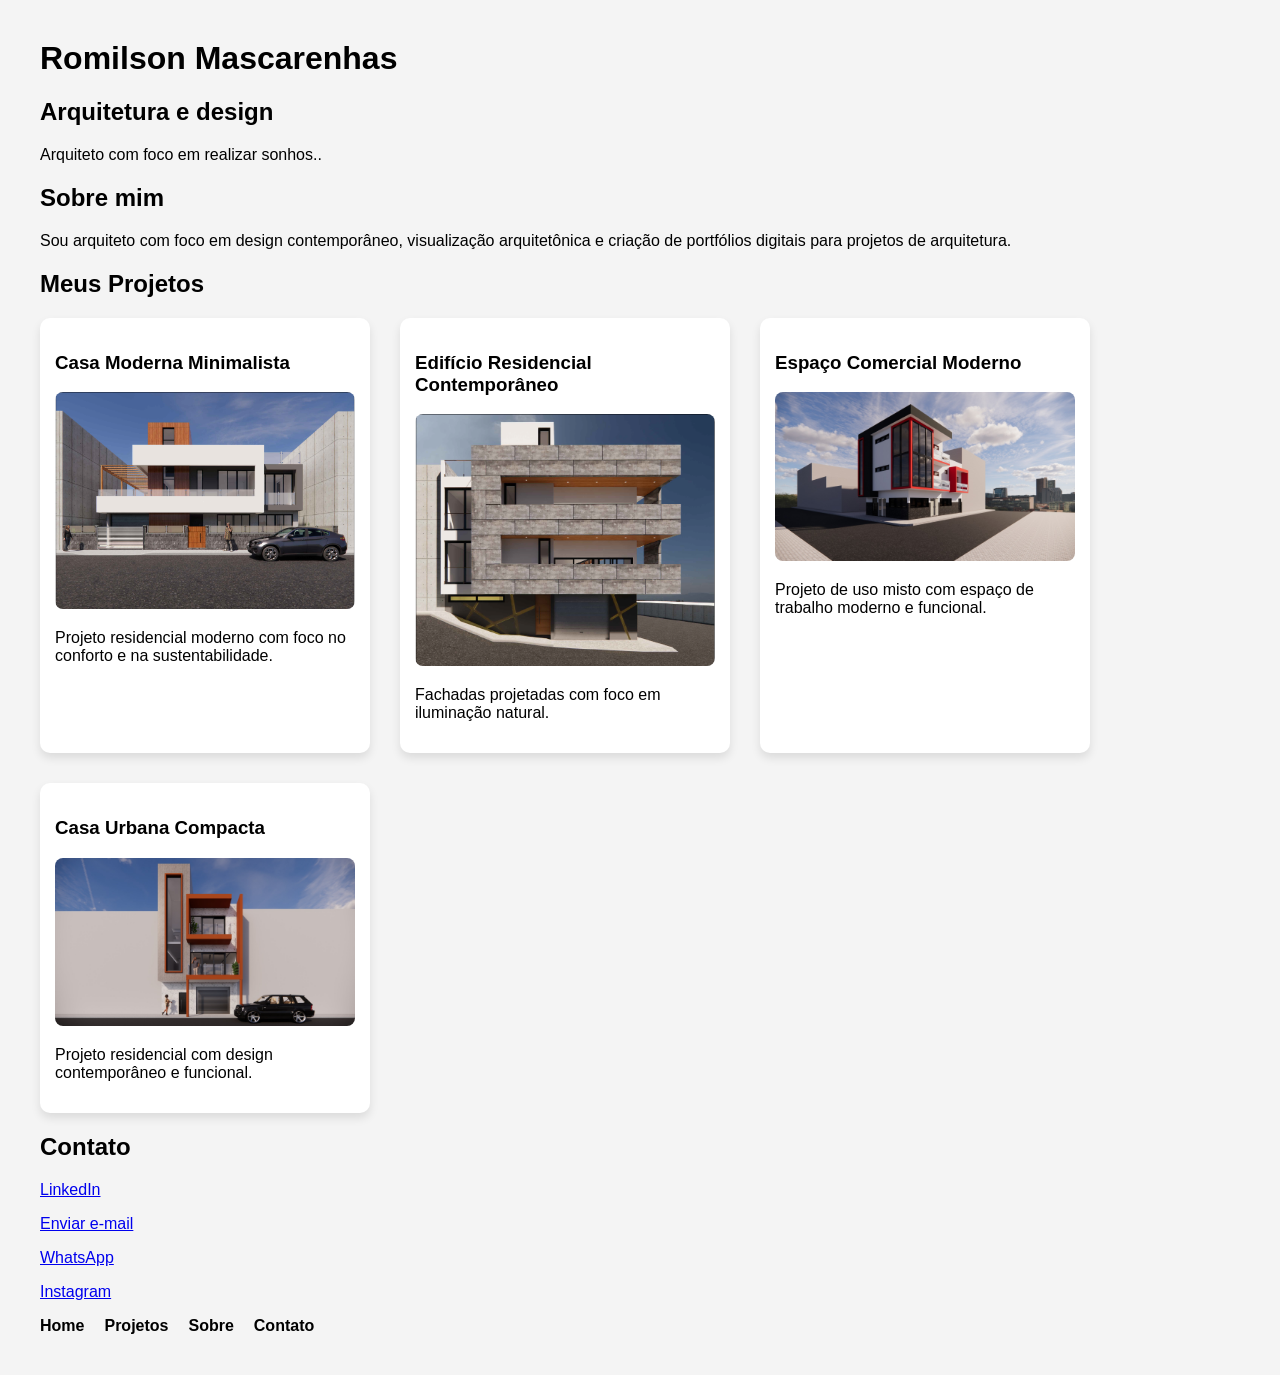
==== index.html @ ac8c2d4d "Add files via upload" ====
<!DOCTYPE html>
<html lang="pt-PT">
    <head>
        <meta charset="UTF-8">

        <meta name="viewport" content="width=device-width, initial-scale=1.0">

        <title>Portfólio de Romilson Mascarenhas</title>

        <link rel="stylesheet" href="style.css">

    </head>

    <body>
        <h1>Romilson Mascarenhas</h1>
       <h2>Arquitetura e design</h2>
        <p>Arquiteto com foco em realizar sonhos..
        </p>

<h2 id="sobre">Sobre mim</h2>

<p>
Sou arquiteto com foco em design contemporâneo, visualização arquitetônica e criação de portfólios digitais para projetos de arquitetura.
</p>


<h2 id="projetos">Meus Projetos</h2>

<div class="galeria">

<div class="projeto">
<h3>Casa Moderna Minimalista</h3>
<a href="projeto1.html">
   <img src="projeto1.png" style="width:100%">
</a>
<p>Projeto residencial moderno com foco no conforto e na sustentabilidade.</p>
</div>


<div class="projeto">
<h3>Edifício Residencial Contemporâneo</h3>
<a href="projeto2.html">
<img src="projeto2.png" style="width:100%">
</a>
<p>Fachadas projetadas com foco em iluminação natural.</p>
</div>

<div class="projeto">
<h3>Espaço Comercial Moderno</h3>
<a href="projeto3.html">
<img src="projeto3.jpg" style="width:100%">
</a>
<p>Projeto de uso misto com espaço de trabalho moderno e funcional.</p>
</div>

<div class="projeto">
<h3>Casa Urbana Compacta</h3>
<a href="projeto4.html">
<img src="projeto4.jpg" style="width:100%">
</a>
<p>Projeto residencial com design contemporâneo e funcional.</p>
</div>

</div>

<h2>Contato</h2>
<p><a href="https://www.linkedin.com">LinkedIn</a></p>
<p><a href="mailto:ro1000sonarq@gmail.com">Enviar e-mail</a></p>
<p><a href="https://wa.me/351913540172">WhatsApp</a></p>
<p><a href="https://www.instagram.com/RomilsonDwayneMascarenhas">Instagram</a></p>


    </body>
</html>
<nav>
<a href="#">Home</a>
<a href="#projetos">Projetos</a>
<a href="#sobre">Sobre</a>
<a href="#contato">Contato</a>
</nav>
---- style.css ----
/* ---------- BASE ---------- */

body{
    font-family: Arial, sans-serif;
    margin:40px;
    background:#f4f4f4;
}

h1{
    font-size:32px;
}

/* ---------- MENU ---------- */

nav{
    display:flex;
    gap:20px;
    margin-bottom:40px;
}

nav a{
    text-decoration:none;
    color:black;
    font-weight:bold;
}

nav a:hover{
    color:gray;
}

/* ---------- GALERIA ---------- */

.galeria{
    display:flex;
    flex-wrap:wrap;
    gap:30px;
}

.projeto{
    width:300px;
    background:white;
    padding:15px;
    border-radius:10px;
    box-shadow:0 5px 10px rgba(0,0,0,0.1);
}

.projeto img{
    width:100%;
    border-radius:8px;
    transition: transform 0.3s;
}

.projeto img:hover{
    transform: scale(1.05);
}

/* ---------- RESPONSIVO ---------- */

@media (max-width: 768px){

    .galeria{
        flex-direction:column;
    }

    .projeto{
        width:100%;
    }

    .imagem-projeto{
        width:100%;
        max-width:800px;
        border-radius:10px;
        margin-top:20px;
    }
}
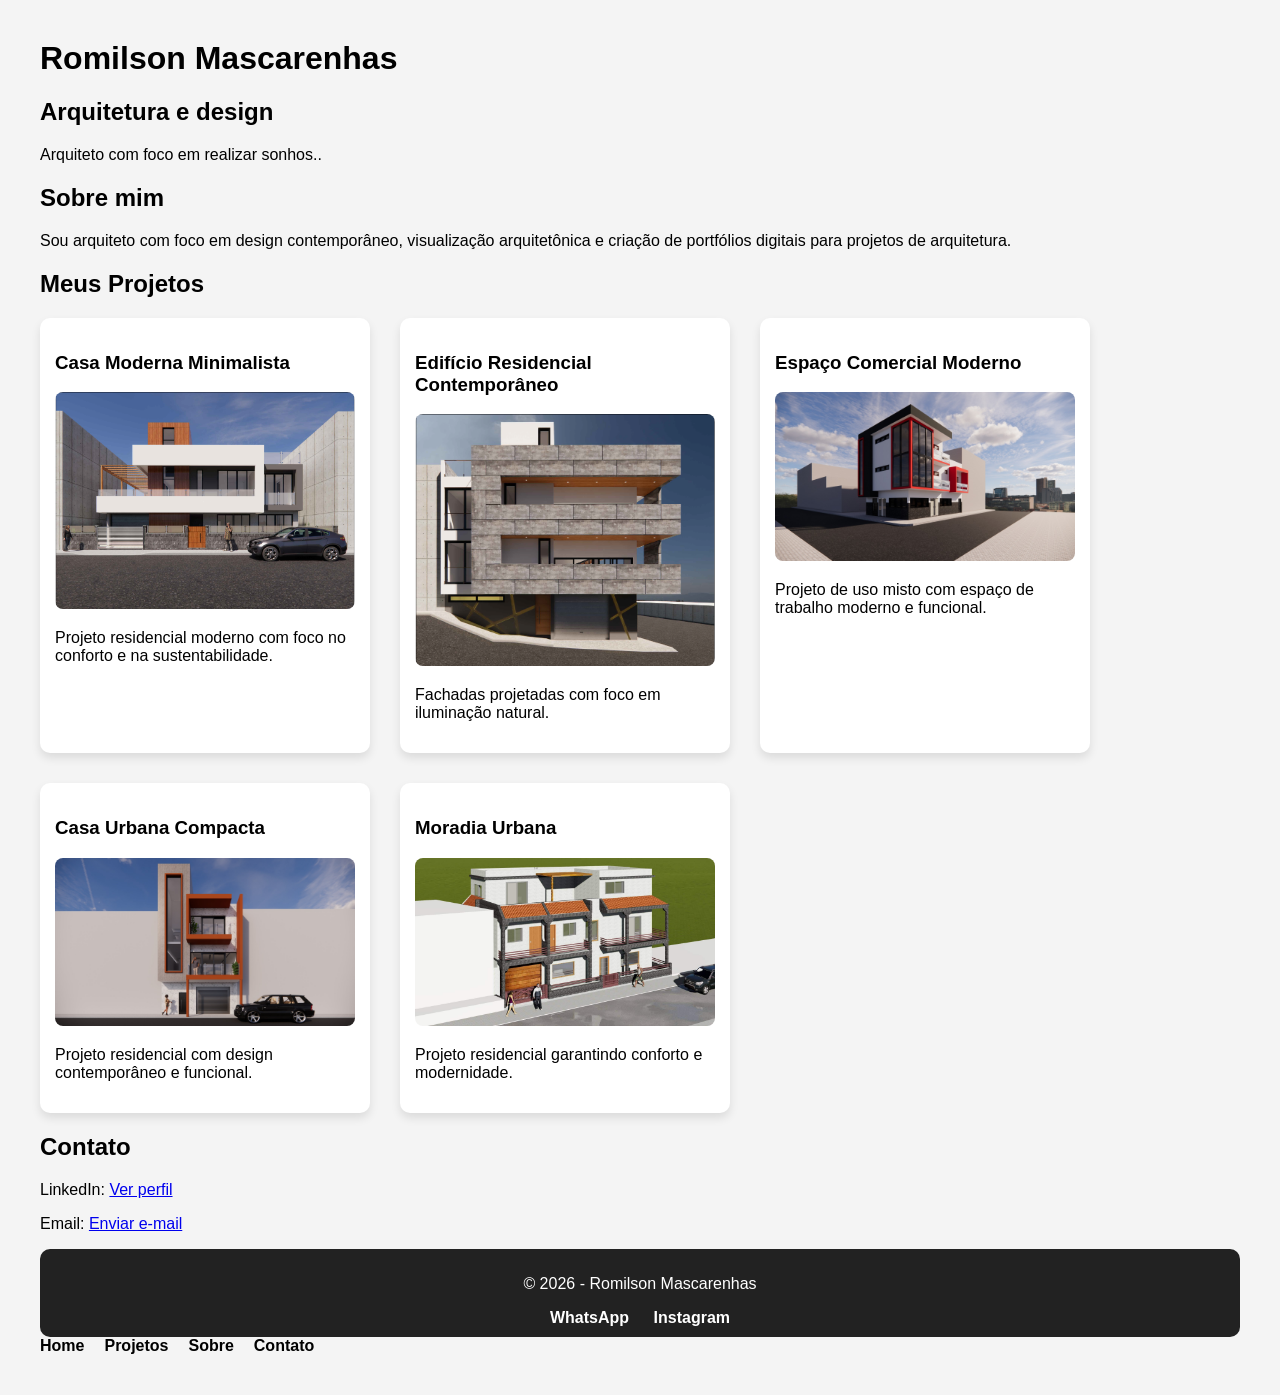
==== commit 63854b4a: "Add files via upload" ====
--- a/index.html
+++ b/index.html
@@ -31,7 +31,7 @@
 <div class="projeto">
 <h3>Casa Moderna Minimalista</h3>
 <a href="projeto1.html">
-   <img src="projeto1.png" style="width:100%">
+   <img src="imagens/projeto1/projeto1.png"style="width:100%">
 </a>
 <p>Projeto residencial moderno com foco no conforto e na sustentabilidade.</p>
 </div>
@@ -40,7 +40,7 @@
 <div class="projeto">
 <h3>Edifício Residencial Contemporâneo</h3>
 <a href="projeto2.html">
-<img src="projeto2.png" style="width:100%">
+<img src="imagens/projeto2/projeto2.png"style="width:100%">
 </a>
 <p>Fachadas projetadas com foco em iluminação natural.</p>
 </div>
@@ -48,7 +48,7 @@
 <div class="projeto">
 <h3>Espaço Comercial Moderno</h3>
 <a href="projeto3.html">
-<img src="projeto3.jpg" style="width:100%">
+<img src="imagens/projeto3/projeto3.jpg" style="width:100%">
 </a>
 <p>Projeto de uso misto com espaço de trabalho moderno e funcional.</p>
 </div>
@@ -56,20 +56,35 @@
 <div class="projeto">
 <h3>Casa Urbana Compacta</h3>
 <a href="projeto4.html">
-<img src="projeto4.jpg" style="width:100%">
+<img src="imagens/projeto4/projeto4.jpg"style="width:100%">
 </a>
 <p>Projeto residencial com design contemporâneo e funcional.</p>
+</div>
+
+<div class="projeto">
+<h3>Moradia Urbana</h3>
+<a href="projeto5.html">
+<img src="imagens/projeto5/projeto5.jpeg" style="width:100%">
+</a>
+<p>Projeto residencial garantindo conforto e modernidade.</p>
 </div>
 
 </div>
 
 <h2>Contato</h2>
-<p><a href="https://www.linkedin.com">LinkedIn</a></p>
-<p><a href="mailto:ro1000sonarq@gmail.com">Enviar e-mail</a></p>
-<p><a href="https://wa.me/351913540172">WhatsApp</a></p>
-<p><a href="https://www.instagram.com/RomilsonDwayneMascarenhas">Instagram</a></p>
+<p>LinkedIn: <a href="https://www.linkedin.com" target="_blank">Ver perfil</a></p>
+<p>Email: <a href="mailto:teuemail@gmail.com">Enviar e-mail</a></p>
 
 
+<footer>
+<p>© 2026 - Romilson Mascarenhas</p>
+
+<div class="redes">
+<a href="https://wa.me/351913540172" target="_blank">WhatsApp</a>
+<a href="https://instagram.com/RomilsonDwayne" target="_blank">Instagram</a>
+</div>
+
+</footer>
     </body>
 </html>
 <nav>
--- a/style.css
+++ b/style.css
@@ -72,4 +72,33 @@
         border-radius:10px;
         margin-top:20px;
     }
+}
+footer{
+margin-top:10px;
+padding:10px;
+background:#222;
+color:white;
+text-align:center;
+border-radius:10px;
+}
+
+.redes{
+margin-top:10px;
+}
+
+.redes a{
+color:white;
+text-decoration:none;
+margin:0 10px;
+font-weight:bold;
+}
+
+.redes a:hover{
+color:#cccccc;
+}
+.imagem-projeto{
+width:100%;
+max-width:300px;
+margin-top:20px;
+border-radius:10px;
 }
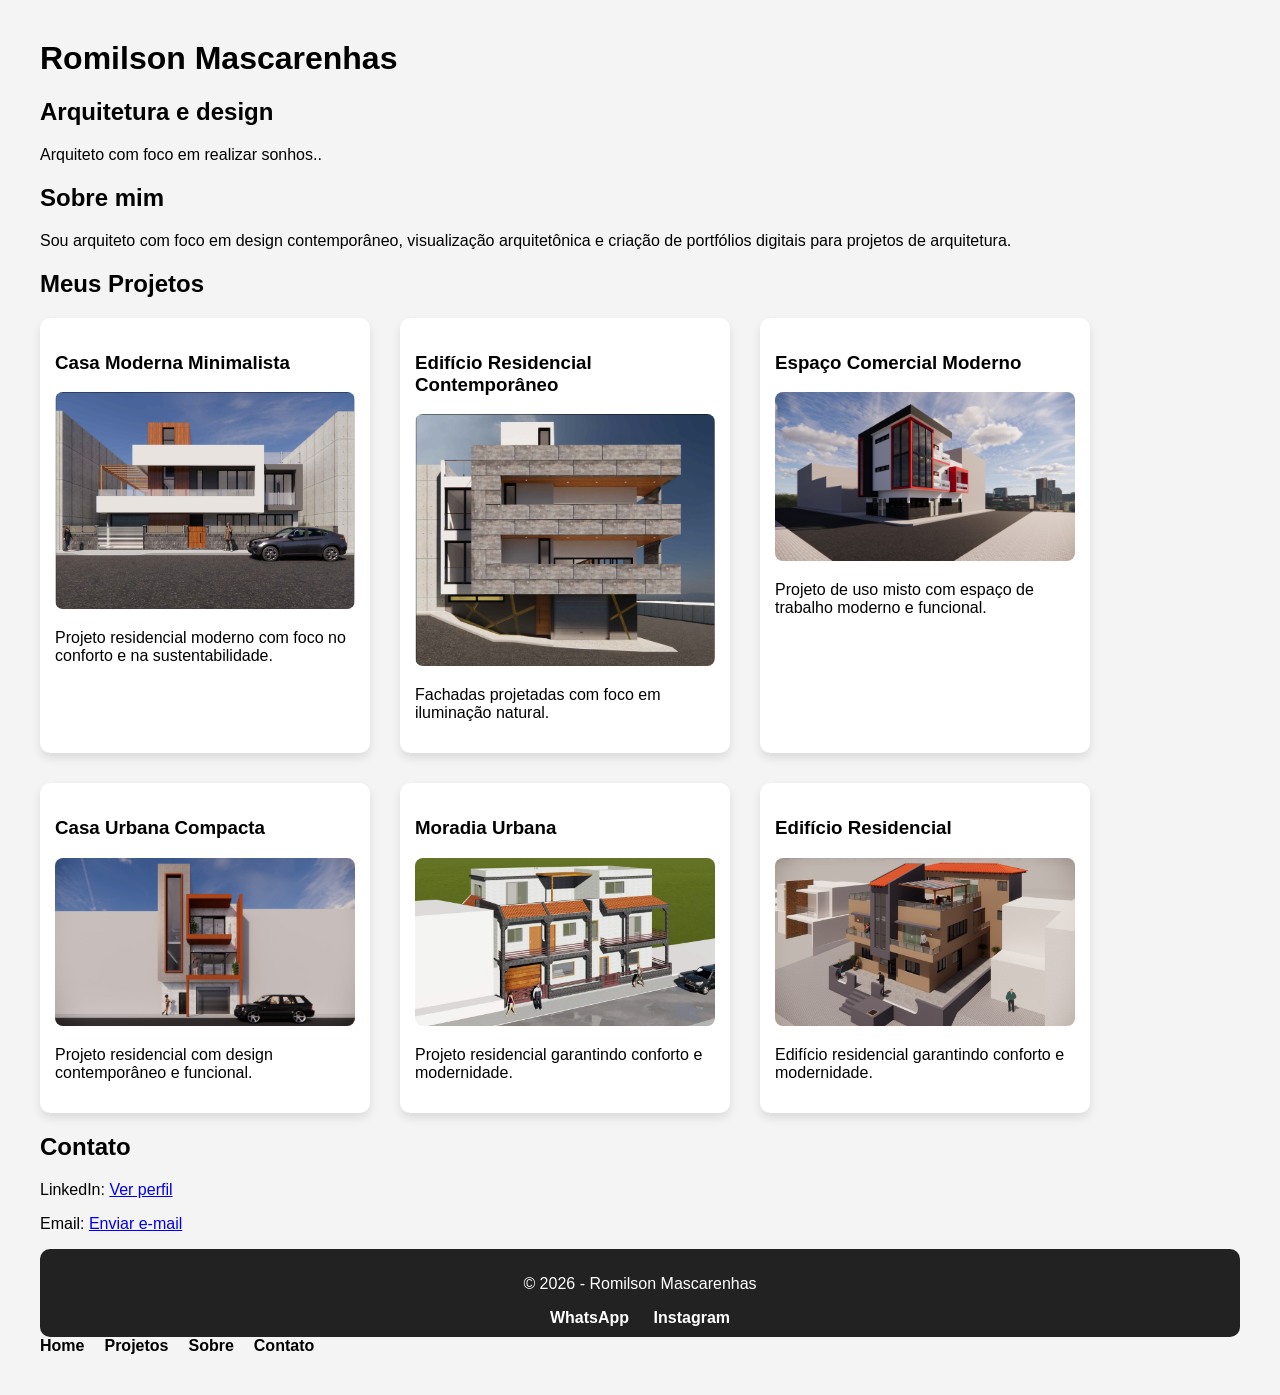
==== commit a3d9eb2f: "Add files via upload" ====
--- a/index.html
+++ b/index.html
@@ -69,6 +69,14 @@
 <p>Projeto residencial garantindo conforto e modernidade.</p>
 </div>
 
+<div class="projeto">
+<h3>Edifício Residencial</h3>
+<a href="projeto6.html">
+<img src="imagens/projeto6/projeto6.png" style="width:100%">
+</a>
+<p>Edifício residencial garantindo conforto e modernidade.</p>
+</div>
+
 </div>
 
 <h2>Contato</h2>
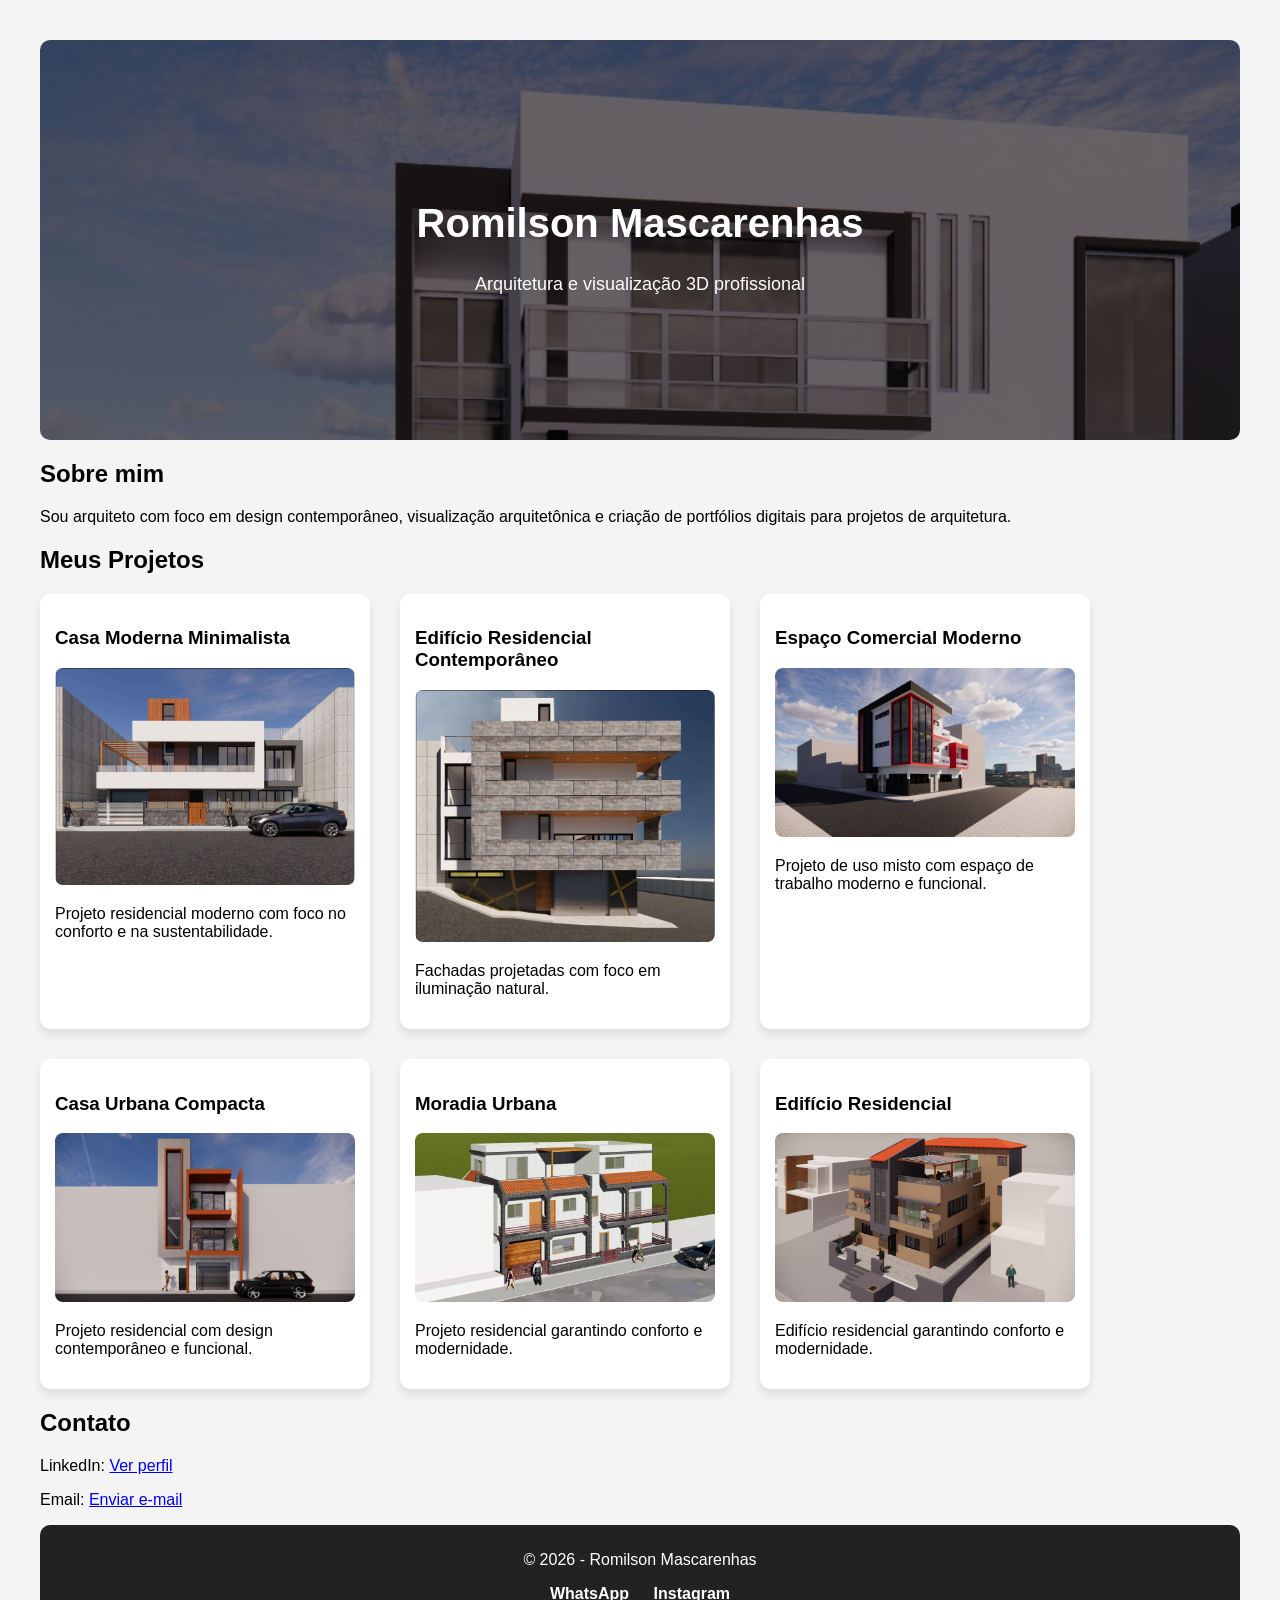
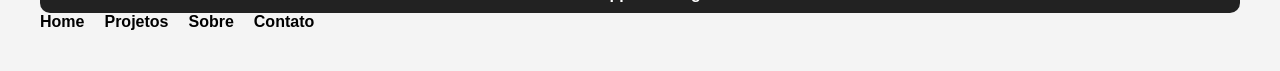
==== commit 9d3f3b5d: "Add files via upload" ====
--- a/index.html
+++ b/index.html
@@ -12,10 +12,11 @@
     </head>
 
     <body>
-        <h1>Romilson Mascarenhas</h1>
-       <h2>Arquitetura e design</h2>
-        <p>Arquiteto com foco em realizar sonhos..
-        </p>
+
+<section class="hero">
+<h1>Romilson Mascarenhas</h1>
+<p>Arquitetura e visualização 3D profissional</p>
+</section>
 
 <h2 id="sobre">Sobre mim</h2>
 
--- a/style.css
+++ b/style.css
@@ -101,4 +101,90 @@
 max-width:300px;
 margin-top:20px;
 border-radius:10px;
-}+}
+
+.galeria-projeto{
+display:flex;
+flex-wrap:wrap;
+gap:15px;
+margin-top:20px;
+}
+
+.galeria-projeto img{
+width:250px;
+border-radius:10px;
+cursor:pointer;
+transition: transform 0.3s;
+}
+
+.galeria-projeto img:hover{
+transform: scale(1.05);
+}
+
+#lightbox{
+display:none;
+position:fixed;
+top:0;
+left:0;
+width:100%;
+height:100%;
+background:rgba(0,0,0,0.9);
+justify-content:center;
+align-items:center;
+}
+
+#lightbox img{
+max-width:90%;
+max-height:90%;
+border-radius:10px;
+}
+.hero{
+height:400px;
+background:
+linear-gradient(rgba(0,0,0,0.5), rgba(0,0,0,0.5)),
+url("imagens/hero.png") center/cover no-repeat;
+
+display:flex;
+flex-direction:column;
+justify-content:center;
+align-items:center;
+color:white;
+text-align:center;
+border-radius:10px;
+}
+
+.hero h1{
+font-size:40px;
+margin-bottom:10px;
+}
+
+.hero p{
+font-size:18px;
+}
+
+.servicos{
+display:flex;
+gap:20px;
+margin-top:20px;
+}
+
+.servicos div{
+background:white;
+padding:20px;
+border-radius:10px;
+box-shadow:0 5px 10px rgba(0,0,0,0.1);
+width:250px;
+}
+
+.whatsapp{
+position:fixed;
+bottom:20px;
+right:20px;
+background:#25D366;
+color:white;
+padding:15px;
+border-radius:50px;
+text-decoration:none;
+font-weight:bold;
+}
+
